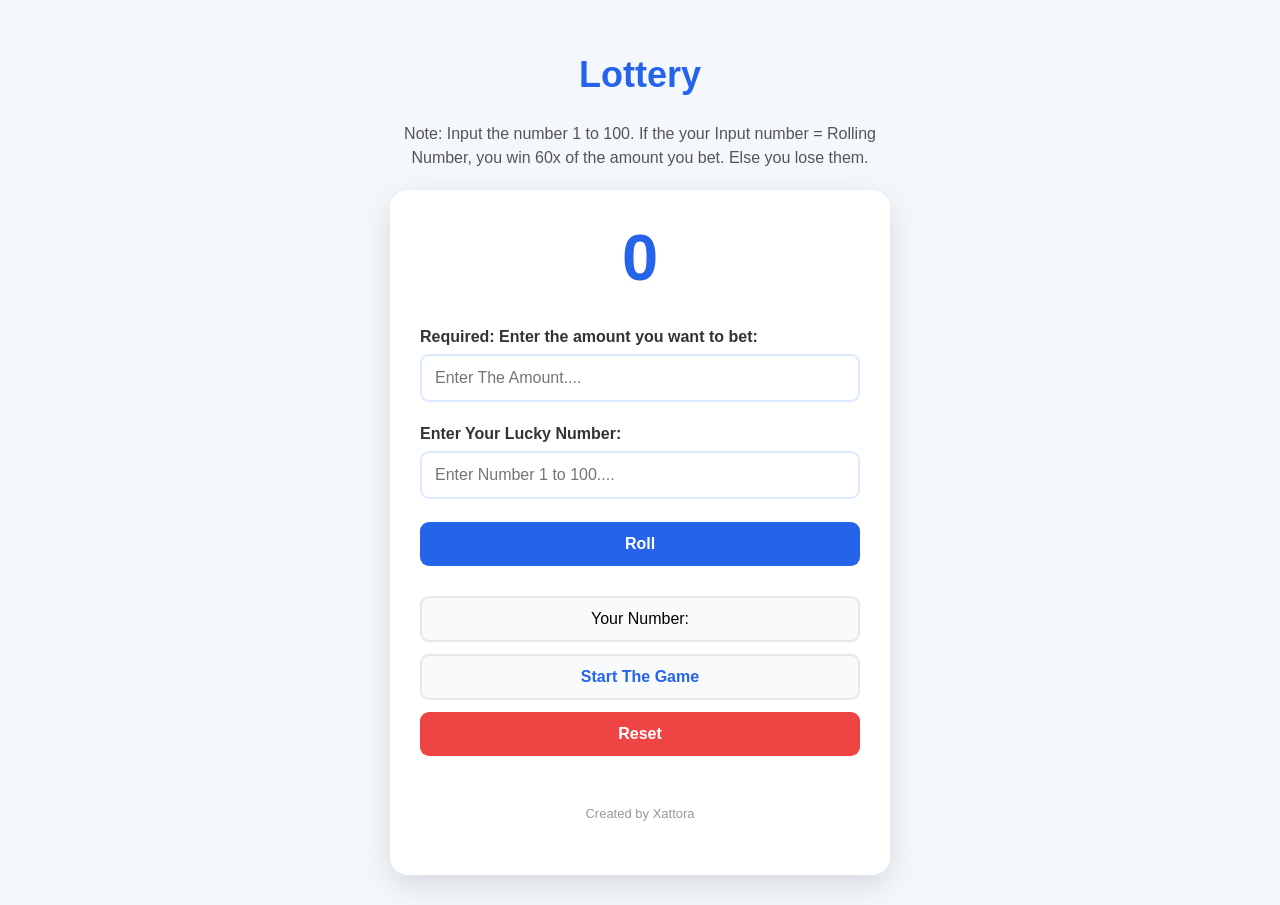
==== index.html @ 4fb924f3 "Rename random.html to index.html" ====
<!DOCTYPE html>
<html lang="en">
<head>
    <meta charset="UTF-8">
    <meta name="viewport" content="width=device-width, initial-scale=1.0">
    <title>Document</title>
    <link rel="stylesheet" href="random.css">
</head>
<body>
    <h1>Lottery</h1>
    <p>Note: Input the number 1 to 100. If the your Input number = Rolling Number, you win 60x of the amount you bet. Else you lose them.</p>
    <div>
        <label for="" id="labelNum">0</label><br><br>
        <label for="betNumber">Required: Enter the amount you want to bet: </label>
        <input type="number" id="betNumber" placeholder="Enter The Amount...."><br><br>
        <label for="inputNum">Enter Your Lucky Number: </label>
        <input type="number" id="inputNum" placeholder="Enter Number 1 to 100...."><br><br> 
        <button id="rollBut">Roll</button><br><br>
        <p>Your Number: <span id="yourNum"></span></p>
        <p id="result">Start The Game</p>
         <button id="resBut">Reset</button><br><br>
        <p id="credit">Created by Xattora</p>
    </div>
    <script src="random.js"></script>
</body>
</html>
---- random.css ----
* {
    box-sizing: border-box;
}

body {
    font-family: Arial, sans-serif;
    background: #f4f7fb;
    min-height: 100vh;
    margin: 0;
    padding: 30px 15px;

    display: flex;
    flex-direction: column;
    align-items: center;
    justify-content: center;
}

h1 {
    color: #2563eb;
    margin-bottom: 10px;
    font-size: 36px;
}

body > p {
    max-width: 520px;
    text-align: center;
    color: #555;
    line-height: 1.5;
    margin-bottom: 20px;
}

div {
    width: 100%;
    max-width: 500px;
    background: white;
    padding: 30px;
    border-radius: 18px;
    box-shadow: 0 10px 30px rgba(0, 0, 0, 0.12);
    text-align: center;
}

#labelNum {
    display: inline-block;
    font-size: 65px;
    font-weight: bold;
    color: #2563eb;
    margin-bottom: 15px;
}

label {
    display: block;
    text-align: left;
    color: #333;
    font-weight: bold;
    margin-bottom: 8px;
}

input {
    width: 100%;
    padding: 13px;
    border: 2px solid #dbeafe;
    border-radius: 9px;
    font-size: 16px;
    margin-bottom: 5px;
}

input:focus {
    outline: none;
    border-color: #2563eb;
}

button {
    width: 100%;
    padding: 13px;
    border: none;
    border-radius: 9px;
    color: white;
    font-size: 16px;
    font-weight: bold;
    cursor: pointer;
    transition: 0.2s;
}

#rollBut {
    background: #2563eb;
}

#rollBut:hover {
    background: #1d4ed8;
    transform: translateY(-2px);
}

#resBut {
    background: #ef4444;
}

#resBut:hover {
    background: #dc2626;
    transform: translateY(-2px);
}

div p {
    background: #f8fafc;
    border: 2px solid #e5e7eb;
    border-radius: 9px;
    padding: 12px;
    margin: 12px 0;
}

#yourNum {
    color: #2563eb;
    font-weight: bold;
}

#result {
    color: #2563eb;
    font-weight: bold;
}

#credit {
    background: none;
    border: none;
    color: #999;
    font-size: 13px;
    margin-top: 20px;
}
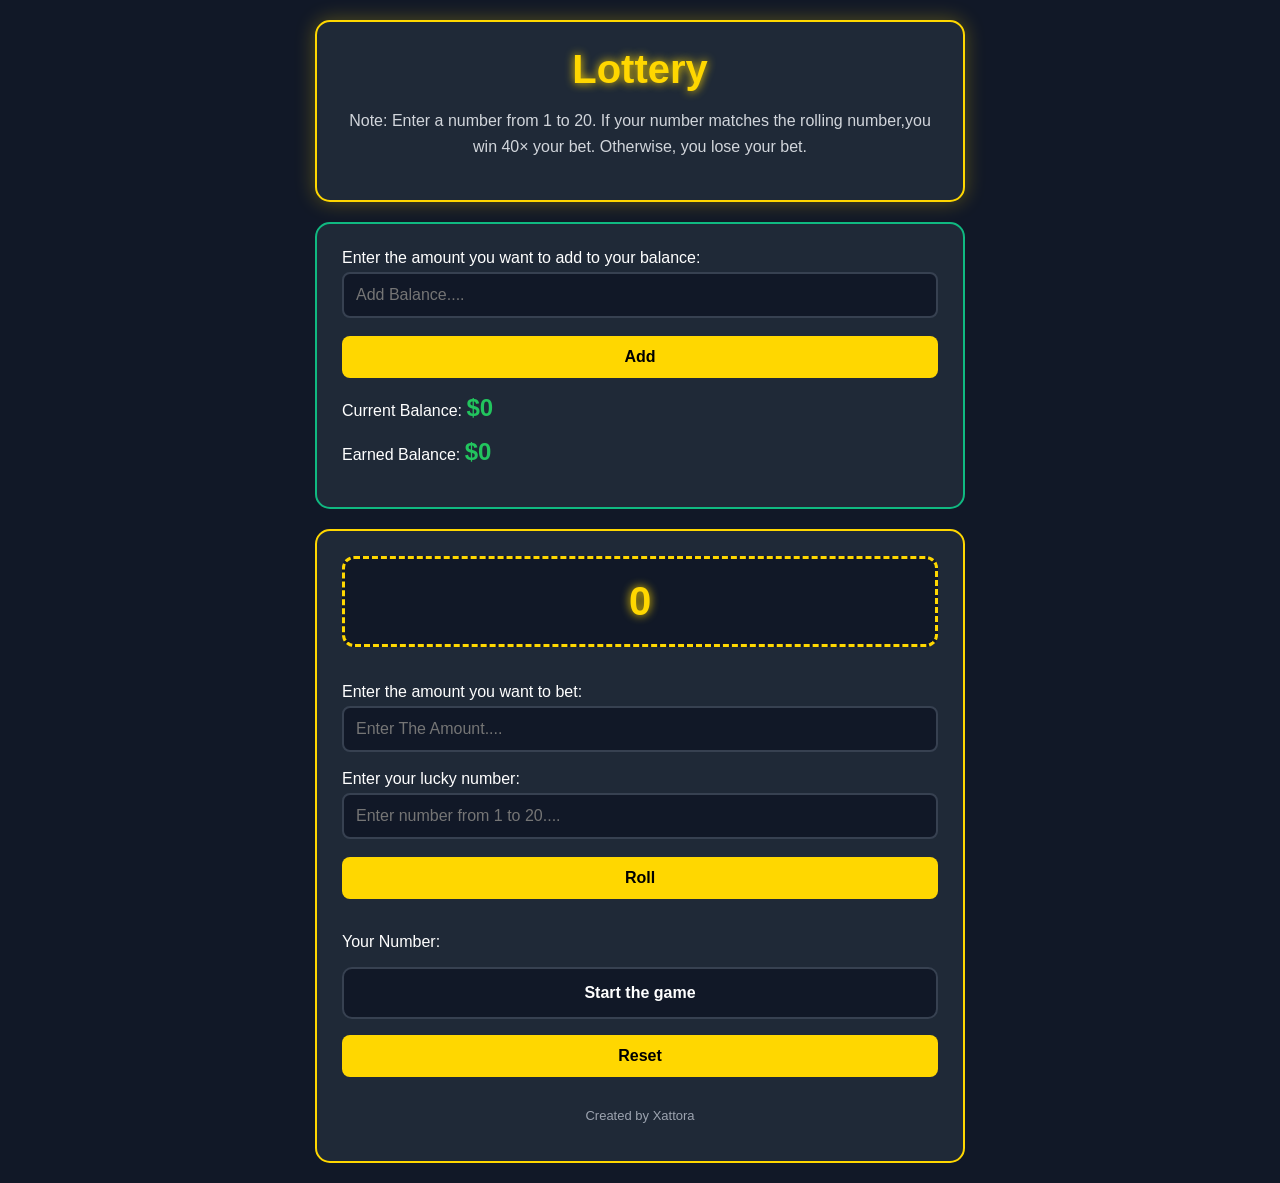
==== commit 0269b244: "Update and rename random.html to index.html" ====
--- a/index.html
+++ b/index.html
@@ -3,21 +3,34 @@
 <head>
     <meta charset="UTF-8">
     <meta name="viewport" content="width=device-width, initial-scale=1.0">
-    <title>Document</title>
+    <title>Lottery</title>
     <link rel="stylesheet" href="random.css">
 </head>
 <body>
-    <h1>Lottery</h1>
-    <p>Note: Input the number 1 to 100. If the your Input number = Rolling Number, you win 60x of the amount you bet. Else you lose them.</p>
-    <div>
+   <div id="header">
+     <h1>Lottery</h1>
+    <p>Note: Enter a number from 1 to 20. If your number matches the rolling number,you win 40× your bet. Otherwise, you lose your bet.</p>
+   </div>
+
+   <div id="body">
+    <label for="inputBal">Enter the amount you want to add to your balance: </label>
+        <input type="number" id="inputBal" placeholder="Add Balance...."><br><br>
+
+        <button id="inputBut">Add</button>
+
+        <p>Current Balance: <span id="currentBal">$0</span></p>
+        <p>Earned Balance: <span id="earnedBal">$0</span></p>
+   </div>
+
+    <div>     
         <label for="" id="labelNum">0</label><br><br>
-        <label for="betNumber">Required: Enter the amount you want to bet: </label>
+        <label for="betNumber">Enter the amount you want to bet: </label>
         <input type="number" id="betNumber" placeholder="Enter The Amount...."><br><br>
-        <label for="inputNum">Enter Your Lucky Number: </label>
-        <input type="number" id="inputNum" placeholder="Enter Number 1 to 100...."><br><br> 
+        <label for="inputNum">Enter your lucky number: </label>
+        <input type="number" id="inputNum" placeholder="Enter number from 1 to 20...."><br><br> 
         <button id="rollBut">Roll</button><br><br>
         <p>Your Number: <span id="yourNum"></span></p>
-        <p id="result">Start The Game</p>
+        <p id="result">Start the game</p>
          <button id="resBut">Reset</button><br><br>
         <p id="credit">Created by Xattora</p>
     </div>
--- a/random.css
+++ b/random.css
@@ -3,124 +3,215 @@
 }
 
 body {
+    margin: 0;
+    padding: 20px;
+
     font-family: Arial, sans-serif;
-    background: #f4f7fb;
-    min-height: 100vh;
-    margin: 0;
-    padding: 30px 15px;
+
+    background: #111827;
+    color: white;
 
     display: flex;
     flex-direction: column;
     align-items: center;
-    justify-content: center;
-}
-
-h1 {
-    color: #2563eb;
-    margin-bottom: 10px;
-    font-size: 36px;
-}
-
-body > p {
-    max-width: 520px;
-    text-align: center;
-    color: #555;
-    line-height: 1.5;
-    margin-bottom: 20px;
-}
-
-div {
-    width: 100%;
-    max-width: 500px;
-    background: white;
-    padding: 30px;
-    border-radius: 18px;
-    box-shadow: 0 10px 30px rgba(0, 0, 0, 0.12);
-    text-align: center;
-}
-
-#labelNum {
-    display: inline-block;
-    font-size: 65px;
-    font-weight: bold;
-    color: #2563eb;
-    margin-bottom: 15px;
-}
-
-label {
-    display: block;
-    text-align: left;
-    color: #333;
-    font-weight: bold;
-    margin-bottom: 8px;
-}
+    gap: 20px;
+
+    min-height: 100vh;
+}
+
+/* Header */
+
+#header {
+    width: 100%;
+    max-width: 650px;
+
+    background: #1f2937;
+
+    padding: 25px;
+
+    border-radius: 15px;
+
+    border: 2px solid gold;
+
+    text-align: center;
+
+    box-shadow: 0 0 20px rgba(255, 215, 0, 0.3);
+}
+
+#header h1 {
+    margin: 0;
+
+    color: gold;
+
+    font-size: 40px;
+
+    text-shadow: 0 0 10px gold;
+}
+
+#header p {
+    color: #d1d5db;
+    line-height: 1.6;
+}
+
+/* Balance Section */
+
+#body {
+    width: 100%;
+    max-width: 650px;
+
+    background: #1f2937;
+
+    padding: 25px;
+
+    border-radius: 15px;
+
+    border: 2px solid #10b981;
+}
+
+#currentBal {
+    color: #22c55e;
+    font-size: 24px;
+    font-weight: bold;
+}
+
+#earnedBal {
+    color: #22c55e;
+    font-size: 24px;
+    font-weight: bold;
+}
+
+/* Game Section */
+
+#body + div {
+    width: 100%;
+    max-width: 650px;
+
+    background: #1f2937;
+
+    padding: 25px;
+
+    border-radius: 15px;
+
+    border: 2px solid gold;
+}
+
+/* Inputs */
 
 input {
     width: 100%;
-    padding: 13px;
-    border: 2px solid #dbeafe;
-    border-radius: 9px;
+
+    padding: 12px;
+
+    margin-top: 5px;
+
+    border: 2px solid #374151;
+
+    border-radius: 8px;
+
+    background: #111827;
+
+    color: white;
+
     font-size: 16px;
-    margin-bottom: 5px;
 }
 
 input:focus {
     outline: none;
-    border-color: #2563eb;
-}
+
+    border-color: gold;
+
+    box-shadow: 0 0 10px rgba(255, 215, 0, 0.4);
+}
+
+/* Buttons */
 
 button {
     width: 100%;
-    padding: 13px;
+
+    padding: 12px;
+
     border: none;
-    border-radius: 9px;
-    color: white;
+
+    border-radius: 8px;
+
+    background: gold;
+
+    color: black;
+
     font-size: 16px;
-    font-weight: bold;
+
+    font-weight: bold;
+
     cursor: pointer;
+
     transition: 0.2s;
 }
 
-#rollBut {
-    background: #2563eb;
-}
-
-#rollBut:hover {
-    background: #1d4ed8;
-    transform: translateY(-2px);
-}
-
-#resBut {
-    background: #ef4444;
-}
-
-#resBut:hover {
-    background: #dc2626;
-    transform: translateY(-2px);
-}
-
-div p {
-    background: #f8fafc;
-    border: 2px solid #e5e7eb;
-    border-radius: 9px;
-    padding: 12px;
-    margin: 12px 0;
-}
-
-#yourNum {
-    color: #2563eb;
-    font-weight: bold;
-}
+button:hover {
+    transform: scale(1.03);
+
+    box-shadow: 0 0 15px rgba(255, 215, 0, 0.6);
+}
+
+/* Rolling Number Display */
+
+#labelNum {
+    display: block;
+
+    text-align: center;
+
+    padding: 20px;
+
+    background: #111827;
+
+    border: 3px dashed gold;
+
+    border-radius: 12px;
+
+    color: gold;
+
+    font-size: 40px;
+
+    font-weight: bold;
+
+    text-shadow: 0 0 10px gold;
+}
+
+/* Result */
 
 #result {
-    color: #2563eb;
-    font-weight: bold;
-}
+    padding: 15px;
+
+    border-radius: 10px;
+
+    background: #111827;
+
+    border: 2px solid #374151;
+
+    text-align: center;
+
+    font-weight: bold;
+}
+
+/* Credit */
 
 #credit {
-    background: none;
-    border: none;
-    color: #999;
+    text-align: center;
+
+    color: #9ca3af;
+
     font-size: 13px;
-    margin-top: 20px;
+}
+
+/* Mobile */
+
+@media (max-width: 600px) {
+
+    #header h1 {
+        font-size: 32px;
+    }
+
+    #labelNum {
+        font-size: 30px;
+    }
 }
